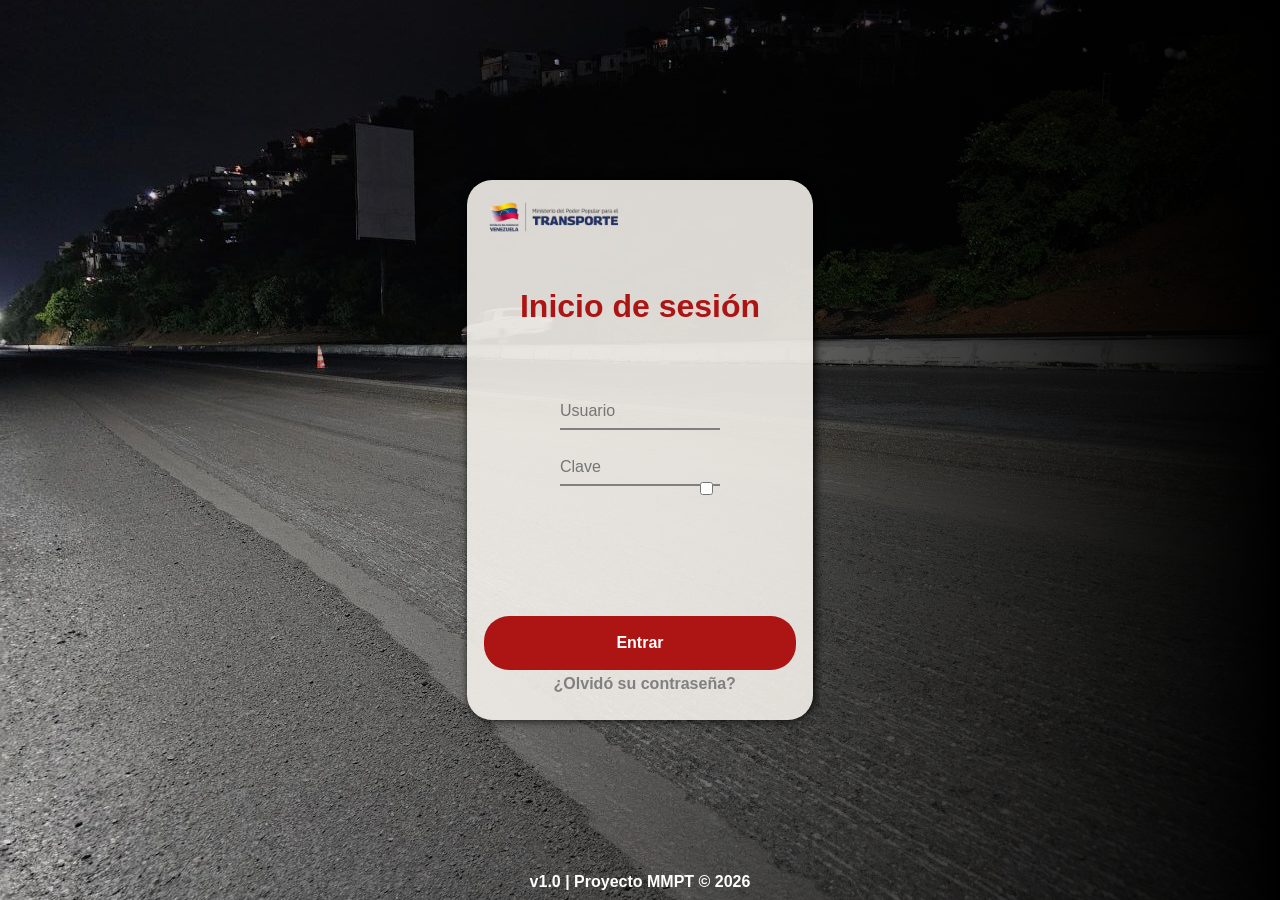
==== index.html @ b609336f "Add files via upload" ====
<!doctype html>
<html lang="en">
  <head>
    <meta charset="UTF-8" />
    <meta name="viewport" content="width=device-width, initial-scale=1.0" />
    <link rel="stylesheet" href="sources/css/log_styles.css" />
    <title>Inicio de sesión MMPTY</title>
  </head>

  <body>
    <main class="login_container">
      <img src="sources/img/MPP_Transporte-v5.jpg" alt="logo" id="logo_img" />
      <h1>Inicio de sesión</h1>
      <div class="form">
        <form action="pendientes.html" name="login">
          <div class="user">
            <input
              placeholder="Usuario"
              type="text"
              maxlength="20"
              name="usuario"
              class="input_field"
              id="usuario_input"
              required
            />
          </div>
          <div class="password">
            <input
              placeholder="Clave"
              type="password"
              name="clave"
              class="input_field"
              maxlength="30"
              id="clave_input"
              required
            />
            <input
              type="checkbox"
              onclick="clave_input.type = this.checked ? 'text' : 'password'"
              id="show_password"
            />
            <a href="">¿Olvidó su contraseña?</a>
          </div>
          <input
            type="submit"
            value="Entrar"
            class="login_btn"
            id="password_input"
          />
          <label for="password_input" class="check_icon">
            <i class="bi bi-eye-fill"></i>
          </label>
        </form>
      </div>
    </main>
    <span>v1.0 | Proyecto MMPT © 2026</span>
  </body>
</html>
---- sources/css/log_styles.css ----
@font-face {
  font-family: "Roboto-Bold";
  src: url("sources/fonts/Roboto-Bold.woff2") format("woff2");
  font-weight: bold;
  font-style: normal;
}

* {
  box-sizing: border-box;
  margin: 0;
  padding: 0;
}

html {
  height: 100%;
  background:
    linear-gradient(to right, transparent, black),
    url("../img/background.jpg") no-repeat center / cover;
  font-family: "Roboto-Bold", sans-serif;
}

body {
  position: relative;
  width: 100vw;
  height: 100vh;
  overflow: hidden;
  display: flex;
  justify-content: center;
  align-items: center;
}

span {
  position: absolute;
  bottom: 1%;
  color: white;
  font-weight: bold;
}

.login_container {
  width: 27vw;
  height: 60vh;
  background-color: rgba(247, 243, 238, 0.89);
  display: flex;
  flex-direction: column;
  justify-content: center;
  align-items: center;
  position: relative;
  border-radius: 25px;
  box-shadow: 2px 0px 10px black;
}

#logo_img {
  position: absolute;
  top: 20px;
  left: 20px;
  width: 40%;
  height: auto;
}

h1 {
  position: absolute;
  top: 20%;
  font-size: 2rem;
  text-align: center;
  color: rgb(173, 20, 20);
}

form {
  display: flex;
  flex-direction: column;
  gap: 20px;
  width: 100%;
  max-width: 350px;
}

.input_field {
  position: relative;
  left: 10%;
  border: 0;
  background: transparent;
  border-bottom: 2px solid gray;
  padding: 8px 0;
  font-size: 1rem;
  transition: border-color 0.4s ease;
  width: 80%;
}

.input_field:focus {
  outline: none;
  border-bottom-color: rgb(173, 20, 20);
}

input::-webkit-inner-spin-button,
input::-webkit-outer-spin-button {
  -webkit-appearance: none;
}

.login_btn {
  position: absolute;
  bottom: 50px;
  left: 5%;
  margin-top: 10px;
  height: 10%;
  width: 90%;
  background-color: rgb(173, 20, 20);
  color: white;
  border: none;
  border-radius: 25px;
  cursor: pointer;
  font-weight: bold;
  font-size: 100%;
  transition: 0.3s;
}

.login_btn:hover {
  transform: scale(1.01);
  box-shadow: 1px 1px 10px black;
}

#show_password {
  position: fixed;
  bottom: 45%;
}

#check_icon {
  cursor: pointer;
  color: grey;
  font-size: 24px;
}

#show_password:checked + .check-icon {
  color: red; /* Color cuando está activo */
}

a {
  position: absolute;
  text-decoration: none;
  font-weight: bold;
  color: grey;
  bottom: 5%;
  left: 25%;
  white-space: nowrap;
}
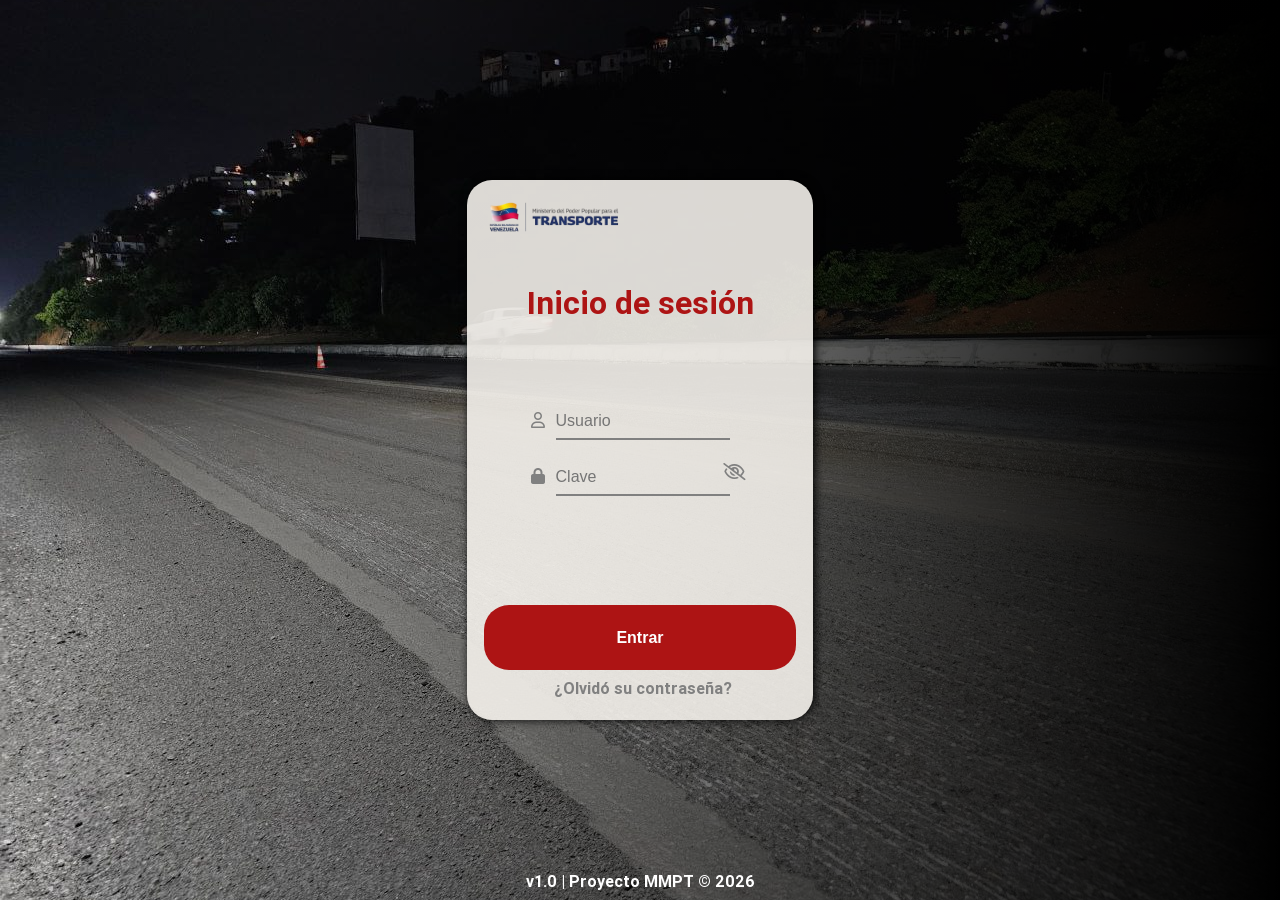
==== commit 6cccdb70: "Primer commit" ====
--- a/index.html
+++ b/index.html
@@ -1,9 +1,13 @@
 <!doctype html>
-<html lang="en">
+<html lang="es">
   <head>
     <meta charset="UTF-8" />
     <meta name="viewport" content="width=device-width, initial-scale=1.0" />
     <link rel="stylesheet" href="sources/css/log_styles.css" />
+    <link
+      rel="stylesheet"
+      href="https://cdnjs.cloudflare.com/ajax/libs/font-awesome/6.0.0/css/all.min.css"
+    />
     <title>Inicio de sesión MMPTY</title>
   </head>
 
@@ -11,9 +15,11 @@
     <main class="login_container">
       <img src="sources/img/MPP_Transporte-v5.jpg" alt="logo" id="logo_img" />
       <h1>Inicio de sesión</h1>
+
       <div class="form">
         <form action="pendientes.html" name="login">
           <div class="user">
+            <i class="fa-regular fa-user"></i>
             <input
               placeholder="Usuario"
               type="text"
@@ -22,9 +28,12 @@
               class="input_field"
               id="usuario_input"
               required
+              autocomplete="off"
             />
           </div>
+
           <div class="password">
+            <i class="fa-solid fa-lock"></i>
             <input
               placeholder="Clave"
               type="password"
@@ -34,22 +43,22 @@
               id="clave_input"
               required
             />
+
             <input
               type="checkbox"
               onclick="clave_input.type = this.checked ? 'text' : 'password'"
               id="show_password"
             />
-            <a href="">¿Olvidó su contraseña?</a>
+
+            <label for="show_password" class="check_icon">
+              <i class="fa-regular fa-eye-slash" id="eye-closed"></i>
+              <i class="fa-regular fa-eye" id="eye-open"></i>
+            </label>
+
+            <a href="#" class="forgot_link">¿Olvidó su contraseña?</a>
           </div>
-          <input
-            type="submit"
-            value="Entrar"
-            class="login_btn"
-            id="password_input"
-          />
-          <label for="password_input" class="check_icon">
-            <i class="bi bi-eye-fill"></i>
-          </label>
+
+          <input type="submit" value="Entrar" class="login_btn" />
         </form>
       </div>
     </main>
--- a/sources/css/log_styles.css
+++ b/sources/css/log_styles.css
@@ -1,6 +1,6 @@
 @font-face {
   font-family: "Roboto-Bold";
-  src: url("sources/fonts/Roboto-Bold.woff2") format("woff2");
+  src: url("../fonts/Roboto-Bold.woff2") format("woff2");
   font-weight: bold;
   font-style: normal;
 }
@@ -59,7 +59,7 @@
 
 h1 {
   position: absolute;
-  top: 20%;
+  top: 19%;
   font-size: 2rem;
   text-align: center;
   color: rgb(173, 20, 20);
@@ -75,7 +75,7 @@
 
 .input_field {
   position: relative;
-  left: 10%;
+  left: 3%;
   border: 0;
   background: transparent;
   border-bottom: 2px solid gray;
@@ -90,17 +90,12 @@
   border-bottom-color: rgb(173, 20, 20);
 }
 
-input::-webkit-inner-spin-button,
-input::-webkit-outer-spin-button {
-  -webkit-appearance: none;
-}
-
 .login_btn {
   position: absolute;
   bottom: 50px;
   left: 5%;
   margin-top: 10px;
-  height: 10%;
+  height: 12%;
   width: 90%;
   background-color: rgb(173, 20, 20);
   color: white;
@@ -116,20 +111,32 @@
   transform: scale(1.01);
   box-shadow: 1px 1px 10px black;
 }
+.user i,
+.password i:first-child {
+  color: gray;
+}
 
 #show_password {
   position: fixed;
   bottom: 45%;
+  display: none;
 }
 
-#check_icon {
+.check_icon {
+  position: absolute;
   cursor: pointer;
-  color: grey;
-  font-size: 24px;
+  font-size: 1.1rem;
 }
 
-#show_password:checked + .check-icon {
-  color: red; /* Color cuando está activo */
+#eye-open {
+  display: none;
+}
+
+#show_password:checked ~ .check_icon #eye-closed {
+  display: none;
+}
+#show_password:checked ~ .check_icon #eye-open {
+  display: inline-block;
 }
 
 a {
@@ -137,7 +144,7 @@
   text-decoration: none;
   font-weight: bold;
   color: grey;
-  bottom: 5%;
+  bottom: 4%;
   left: 25%;
   white-space: nowrap;
 }
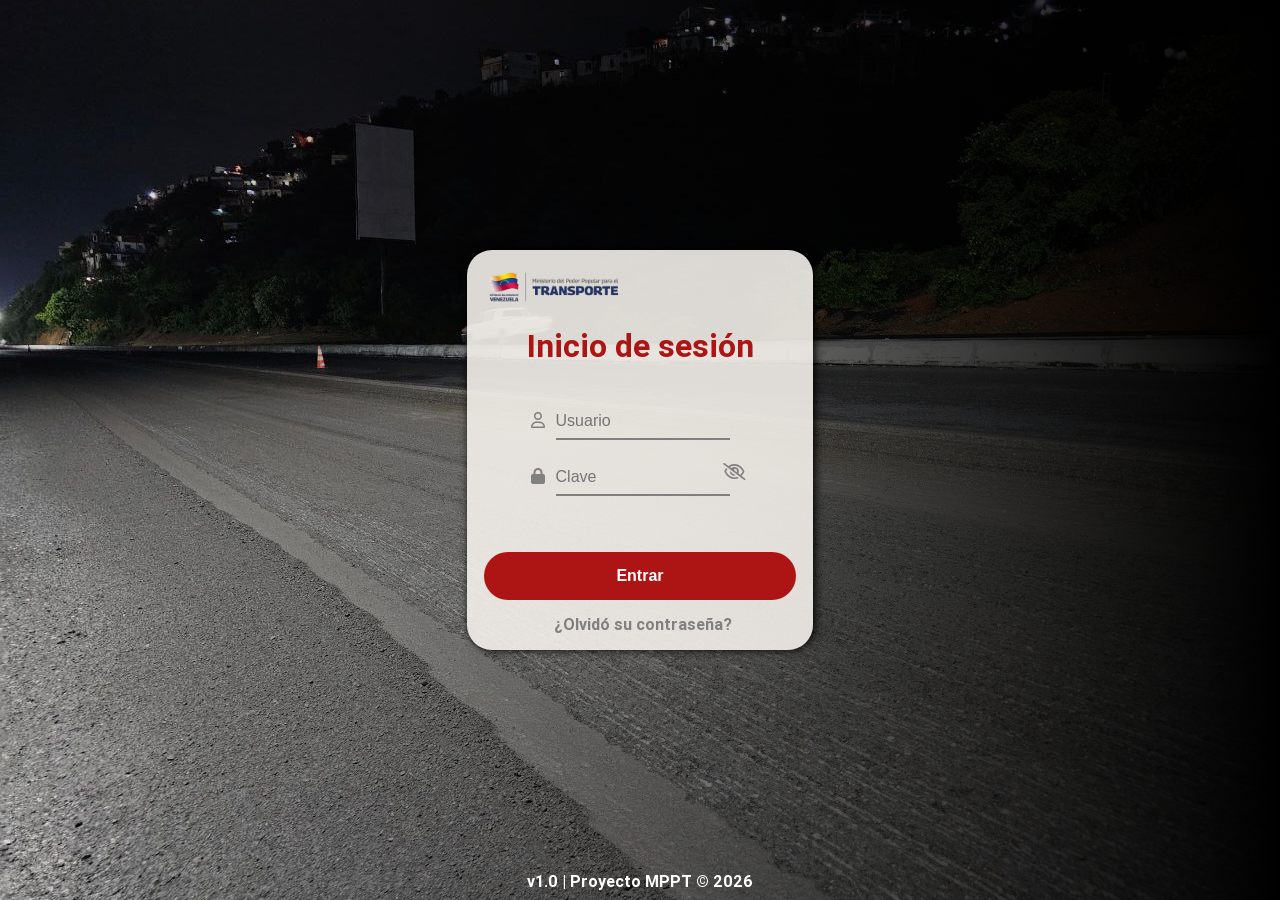
==== commit 772f3f56: "actualización de progres, añadido modo respondive a tlf" ====
--- a/index.html
+++ b/index.html
@@ -62,6 +62,6 @@
         </form>
       </div>
     </main>
-    <span>v1.0 | Proyecto MMPT © 2026</span>
+    <span>v1.0 | Proyecto MPPT © 2026</span>
   </body>
 </html>
--- a/sources/css/log_styles.css
+++ b/sources/css/log_styles.css
@@ -20,11 +20,12 @@
 }
 
 body {
-  position: relative;
+  margin: 0;
   width: 100vw;
   height: 100vh;
-  overflow: hidden;
+  overflow: auto;
   display: flex;
+  flex-direction: column;
   justify-content: center;
   align-items: center;
 }
@@ -37,8 +38,10 @@
 }
 
 .login_container {
-  width: 27vw;
-  height: 60vh;
+  width: 80%; /* Por defecto en móviles */
+  max-width: 400px; /* Tamaño máximo para escritorio */
+  height: auto; /* Que crezca según el contenido */
+  min-height: 400px;
   background-color: rgba(247, 243, 238, 0.89);
   display: flex;
   flex-direction: column;
@@ -148,3 +151,24 @@
   left: 25%;
   white-space: nowrap;
 }
+
+/* --- MEDIA QUERIES (Escritorio) --- */
+@media (min-width: 1024px) {
+  .login_container {
+    width: 27vw;
+  }
+}
+
+/* --- MEDIA QUERIES (Móviles pequeños) --- */
+@media (max-height: 600px) {
+  .login_container {
+    min-height: 400px;
+    padding: 20px;
+  }
+  #logo_img {
+    width: 100px;
+  }
+  h1 {
+    font-size: 1.5rem;
+  }
+}
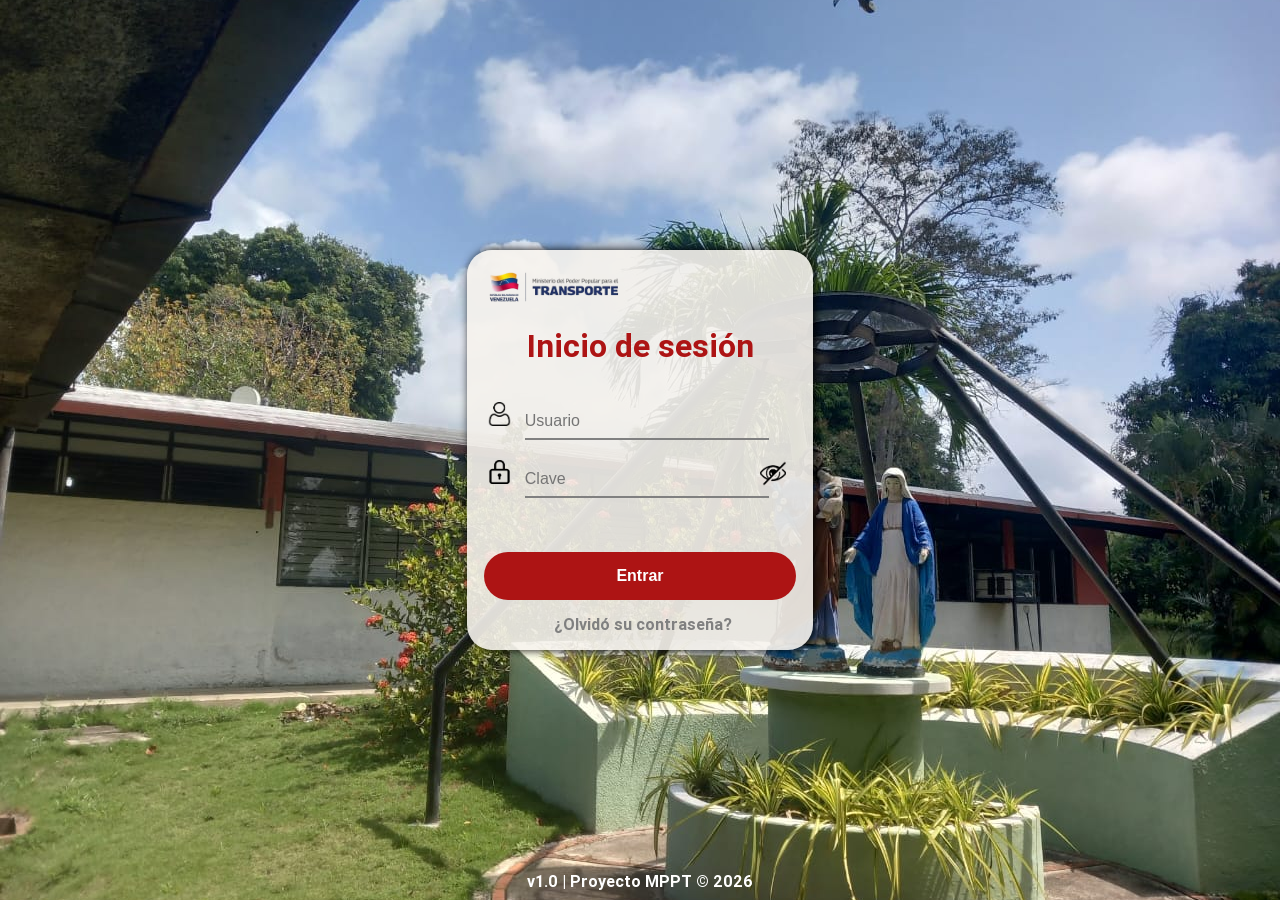
==== commit 7e5a1a53: "actualización de progres, fase principal completada. interfaz, validacion js y tdas las pantallas" ====
--- a/index.html
+++ b/index.html
@@ -4,10 +4,7 @@
     <meta charset="UTF-8" />
     <meta name="viewport" content="width=device-width, initial-scale=1.0" />
     <link rel="stylesheet" href="sources/css/log_styles.css" />
-    <link
-      rel="stylesheet"
-      href="https://cdnjs.cloudflare.com/ajax/libs/font-awesome/6.0.0/css/all.min.css"
-    />
+    <script src="sources/js/validation.js"></script>
     <title>Inicio de sesión MMPTY</title>
   </head>
 
@@ -17,9 +14,9 @@
       <h1>Inicio de sesión</h1>
 
       <div class="form">
-        <form action="pendientes.html" name="login">
+        <form action="home.html" name="login">
           <div class="user">
-            <i class="fa-regular fa-user"></i>
+            <img src="sources/img/icon/user.png" alt="user" id="user-img" />
             <input
               placeholder="Usuario"
               type="text"
@@ -27,13 +24,12 @@
               name="usuario"
               class="input_field"
               id="usuario_input"
-              required
               autocomplete="off"
             />
           </div>
 
           <div class="password">
-            <i class="fa-solid fa-lock"></i>
+            <img src="sources/img/icon/lock.png" alt="lock" id="lock-img" />
             <input
               placeholder="Clave"
               type="password"
@@ -41,7 +37,6 @@
               class="input_field"
               maxlength="30"
               id="clave_input"
-              required
             />
 
             <input
@@ -51,8 +46,12 @@
             />
 
             <label for="show_password" class="check_icon">
-              <i class="fa-regular fa-eye-slash" id="eye-closed"></i>
-              <i class="fa-regular fa-eye" id="eye-open"></i>
+              <img
+                src="sources/img/icon/eye_close.png"
+                alt="eye_close"
+                id="eye-closed"
+              />
+              <img src="sources/img/icon/eye.png" alt="eye" id="eye-open" />
             </label>
 
             <a href="#" class="forgot_link">¿Olvidó su contraseña?</a>
--- a/sources/css/log_styles.css
+++ b/sources/css/log_styles.css
@@ -13,9 +13,7 @@
 
 html {
   height: 100%;
-  background:
-    linear-gradient(to right, transparent, black),
-    url("../img/background.jpg") no-repeat center / cover;
+  background: url("../img/background.jpg") no-repeat center / cover;
   font-family: "Roboto-Bold", sans-serif;
 }
 
@@ -38,10 +36,11 @@
 }
 
 .login_container {
-  width: 80%; /* Por defecto en móviles */
+  width: 90%; /* Por defecto en móviles */
   max-width: 400px; /* Tamaño máximo para escritorio */
-  height: auto; /* Que crezca según el contenido */
+  height: auto;
   min-height: 400px;
+  padding: 40px 20px;
   background-color: rgba(247, 243, 238, 0.89);
   display: flex;
   flex-direction: column;
@@ -93,6 +92,12 @@
   border-bottom-color: rgb(173, 20, 20);
 }
 
+#user-img,
+#lock-img {
+  position: relative;
+  width: 8%;
+}
+
 .login_btn {
   position: absolute;
   bottom: 50px;
@@ -114,10 +119,6 @@
   transform: scale(1.01);
   box-shadow: 1px 1px 10px black;
 }
-.user i,
-.password i:first-child {
-  color: gray;
-}
 
 #show_password {
   position: fixed;
@@ -133,6 +134,11 @@
 
 #eye-open {
   display: none;
+}
+
+#eye-open,
+#eye-closed {
+  width: 50%;
 }
 
 #show_password:checked ~ .check_icon #eye-closed {
